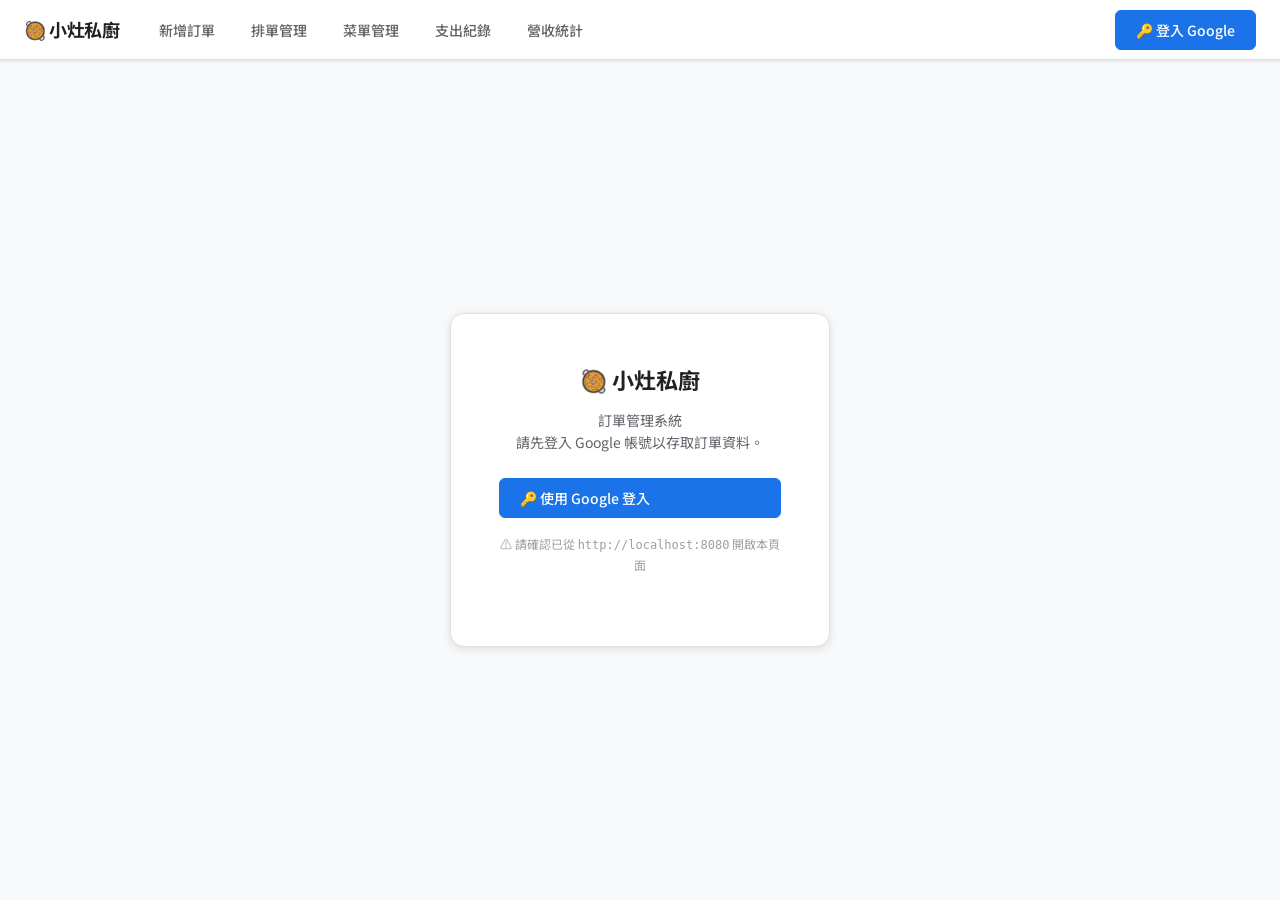
==== index.html @ 6d453546 "over all files 新增成本概念相關功能" ====
<!DOCTYPE html>
<html lang="zh-TW">
<head>
    <meta charset="UTF-8">
    <meta name="viewport" content="width=device-width, initial-scale=1.0">
    <title>小灶私廚 — 訂單管理系統</title>
    <meta name="description" content="小灶私廚內部訂單管理系統，管理訂單、排單與菜單。">
    <link rel="preconnect" href="https://fonts.googleapis.com">
    <link href="https://fonts.googleapis.com/css2?family=Noto+Sans+TC:wght@400;500;700&display=swap" rel="stylesheet">
    <link rel="stylesheet" href="css/style.css">
</head>
<body>

<!-- ========== 導覽列 ========== -->
<nav class="nav">
    <div class="nav-brand">小灶私廚</div>
    <div class="nav-links">
        <button class="nav-btn" data-page="order-new" id="nav-order-new">新增訂單</button>
        <button class="nav-btn" data-page="order-list" id="nav-order-list">排單管理</button>
        <button class="nav-btn" data-page="menu-mgmt" id="nav-menu-mgmt">菜單管理</button>
        <button class="nav-btn" data-page="expense" id="nav-expense">支出紀錄</button>
        <button class="nav-btn" data-page="revenue" id="nav-revenue">營收統計</button>
    </div>
    <div class="nav-user">
        <div id="userInfo" class="user-info hidden">
            <span id="userName"></span>
            <button class="btn-text" onclick="Auth.signOut()">登出</button>
        </div>
        <button id="signInBtn" class="btn btn-primary" onclick="Auth.signIn()">
            🔑 登入 Google
        </button>
    </div>
</nav>

<!-- ========== 主內容 ========== -->
<main class="main-content">

    <!-- 未登入提示 -->
    <div id="loginPrompt" class="login-prompt">
        <div class="login-card">
            <h2>🥘 小灶私廚</h2>
            <p>訂單管理系統<br>請先登入 Google 帳號以存取訂單資料。</p>
            <button class="btn btn-primary" style="width:100%" onclick="Auth.signIn()">
                🔑 使用 Google 登入
            </button>
            <p style="margin-top:16px;font-size:12px;color:#9aa0a6">
                ⚠️ 請確認已從 <code>http://localhost:8080</code> 開啟本頁面
            </p>
        </div>
    </div>

    <!-- 新增訂單 -->
    <div id="page-order-new" class="page hidden"></div>

    <!-- 排單管理 -->
    <div id="page-order-list" class="page hidden"></div>

    <!-- 菜單管理 -->
    <div id="page-menu-mgmt" class="page hidden"></div>

    <!-- 支出紀錄 -->
    <div id="page-expense" class="page hidden"></div>

    <!-- 營收統計 -->
    <div id="page-revenue" class="page hidden"></div>

</main>

<!-- ========== Toast 通知 ========== -->
<div id="toast" class="toast" role="alert" aria-live="polite"></div>

<!-- ========== 確認 Modal ========== -->
<div id="confirmModal" class="modal-overlay" role="dialog" aria-modal="true">
    <div class="modal">
        <p id="confirmMessage"></p>
        <div class="modal-actions">
            <button id="confirmCancel" class="btn btn-secondary">取消</button>
            <button id="confirmOk" class="btn btn-primary">確定</button>
        </div>
    </div>
</div>

<!-- ========== 訂單明細 Modal ========== -->
<div id="orderDetailModal" class="modal-overlay" role="dialog" aria-modal="true">
    <div class="modal modal-lg">
        <div class="modal-header">
            <h3 id="od-modal-title">訂單明細</h3>
            <button class="btn-icon" onclick="OrderList.closeDetail()">❌</button>
        </div>
        <div class="modal-body table-wrap">
            <table class="items-table" id="od-table">
                <thead>
                    <tr>
                        <th style="width:20%">品項名稱</th>
                        <th style="width:12%">數量</th>
                        <th style="width:10%">單價</th>
                        <th style="width:12%">小計</th>
                        <th style="width:25%">說明</th>
                        <th style="width:12%">出貨日</th>
                        <th style="width:15%">狀態</th>
                        <th style="width:5%"></th>
                    </tr>
                </thead>
                <tbody id="od-tbody"></tbody>
            </table>
            <button class="btn btn-outline btn-sm mt-12" onclick="OrderList.addItem()">
                ＋ 新增品項
            </button>
        </div>
        <div class="total-row mt-12" style="border-top:2px solid var(--color-border); padding-top:12px; margin-bottom: 0;">
            <span class="total-label">訂單總金額</span>
            <span class="total-amount" id="od-total">$0</span>
        </div>
        <div class="modal-actions mt-12">
            <button class="btn btn-secondary" onclick="OrderList.closeDetail()">取消</button>
            <button class="btn btn-primary" onclick="OrderList.saveDetail()">💾 確定儲存</button>
        </div>
    </div>
</div>

<!-- ========== Loading ========== -->
<div id="loadingOverlay" class="loading-overlay" aria-hidden="true">
    <div class="loading-spinner"></div>
</div>

<!-- ========== Scripts ========== -->
<!-- Google Identity Services -->
<script src="https://accounts.google.com/gsi/client" async defer></script>

<script src="js/config.js"></script>
<script src="js/utils.js"></script>
<script src="js/sheets.js"></script>
<script src="js/auth.js"></script>
<script src="js/order-new.js"></script>
<script src="js/order-list.js"></script>
<script src="js/menu-mgmt.js"></script>
<script src="js/expense.js"></script>
<script src="js/revenue.js"></script>
<script src="js/app.js"></script>

</body>
</html>
---- css/style.css ----
/* ==============================
   全域變數 & 重置
============================== */
@import url('https://fonts.googleapis.com/css2?family=Noto+Sans+TC:wght@400;500;700&display=swap');

:root {
    --color-bg: #f8f9fa;
    --color-surface: #ffffff;
    --color-border: #e0e0e0;
    --color-border-focus: #1a73e8;
    --color-text: #202124;
    --color-text-secondary: #5f6368;
    --color-primary: #1a73e8;
    --color-primary-hover: #1557b0;
    --color-primary-light: #e8f0fe;
    --color-success: #34a853;
    --color-success-light: #e6f4ea;
    --color-warning: #f9ab00;
    --color-warning-light: #fef3cd;
    --color-danger: #d93025;
    --color-danger-light: #fce8e6;
    --color-nav-h: 60px;
    --radius-sm: 6px;
    --radius: 10px;
    --radius-lg: 14px;
    --shadow-sm: 0 1px 3px rgba(60,64,67,.15);
    --shadow: 0 2px 8px rgba(60,64,67,.15);
    --transition: 0.18s ease;
}

*, *::before, *::after { box-sizing: border-box; margin: 0; padding: 0; }

body {
    font-family: 'Noto Sans TC', -apple-system, BlinkMacSystemFont, 'Segoe UI', sans-serif;
    font-size: 14px;
    color: var(--color-text);
    background: var(--color-bg);
    line-height: 1.6;
    -webkit-font-smoothing: antialiased;
}

/* ==============================
   導覽列
============================== */
.nav {
    position: fixed;
    top: 0; left: 0; right: 0;
    height: var(--color-nav-h);
    background: var(--color-surface);
    border-bottom: 1px solid var(--color-border);
    display: flex;
    align-items: center;
    padding: 0 24px;
    gap: 24px;
    z-index: 100;
    box-shadow: var(--shadow-sm);
}

.nav-brand {
    font-size: 18px;
    font-weight: 700;
    color: var(--color-text);
    white-space: nowrap;
    letter-spacing: -0.5px;
}

.nav-brand::before {
    content: '🥘 ';
}

.nav-links {
    display: flex;
    gap: 4px;
    flex: 1;
}

.nav-btn {
    padding: 6px 16px;
    border: none;
    background: transparent;
    color: var(--color-text-secondary);
    font-size: 14px;
    font-family: inherit;
    border-radius: var(--radius-sm);
    cursor: pointer;
    transition: background var(--transition), color var(--transition);
    font-weight: 500;
    white-space: nowrap;
}

.nav-btn:hover { background: var(--color-bg); color: var(--color-text); }
.nav-btn.active { background: var(--color-primary-light); color: var(--color-primary); }

.nav-user {
    display: flex;
    align-items: center;
    gap: 12px;
    margin-left: auto;
}

.user-info {
    display: flex;
    align-items: center;
    gap: 10px;
    font-size: 13px;
    color: var(--color-text-secondary);
}

/* ==============================
   主內容區
============================== */
.main-content {
    margin-top: var(--color-nav-h);
    padding: 28px 32px;
    max-width: 1200px;
    margin-left: auto;
    margin-right: auto;
}

.page { animation: fadeIn 0.2s ease; }
@keyframes fadeIn { from { opacity: 0; transform: translateY(6px); } to { opacity: 1; transform: translateY(0); } }

.page-header { margin-bottom: 20px; }
.page-title { font-size: 24px; font-weight: 700; color: var(--color-text); }

/* ==============================
   卡片
============================== */
.card {
    background: var(--color-surface);
    border: 1px solid var(--color-border);
    border-radius: var(--radius-lg);
    padding: 24px;
    margin-bottom: 16px;
}

.card-title { font-size: 16px; font-weight: 600; margin-bottom: 16px; }

.card-header-row {
    display: flex;
    align-items: center;
    justify-content: space-between;
    margin-bottom: 16px;
    flex-wrap: wrap;
    gap: 10px;
}

/* ==============================
   表單元素
============================== */
.form-group {
    display: flex;
    flex-direction: column;
    gap: 6px;
}

.form-label {
    font-size: 13px;
    font-weight: 500;
    color: var(--color-text-secondary);
}

.form-control {
    padding: 9px 12px;
    border: 1px solid var(--color-border);
    border-radius: var(--radius-sm);
    font-size: 14px;
    font-family: inherit;
    color: var(--color-text);
    background: var(--color-surface);
    transition: border-color var(--transition), box-shadow var(--transition);
    width: 100%;
}

.form-control:focus {
    outline: none;
    border-color: var(--color-border-focus);
    box-shadow: 0 0 0 3px rgba(26,115,232,.12);
}

.form-control:read-only { background: var(--color-bg); cursor: default; }
.form-control.form-control-sm { padding: 6px 10px; font-size: 13px; }

.required { color: var(--color-danger); }

/* 篩選器佈局 */
.filter-grid {
    display: grid;
    grid-template-columns: repeat(auto-fill, minmax(170px, 1fr));
    gap: 16px;
    align-items: end;
}

.filter-row {
    display: flex;
    gap: 12px;
    align-items: flex-end;
    flex-wrap: wrap;
}

.form-row-3 {
    display: grid;
    grid-template-columns: repeat(3, 1fr);
    gap: 20px;
    margin-bottom: 16px;
}

.form-row-1 { margin-bottom: 4px; }

.form-group-action { justify-content: flex-end; }

/* ==============================
   按鈕
============================== */
.btn {
    display: inline-flex;
    align-items: center;
    gap: 6px;
    padding: 9px 20px;
    border-radius: var(--radius-sm);
    font-size: 14px;
    font-family: inherit;
    font-weight: 500;
    cursor: pointer;
    border: 1px solid transparent;
    transition: background var(--transition), box-shadow var(--transition), opacity var(--transition);
    white-space: nowrap;
}

.btn:active { transform: scale(0.98); }

.btn-primary {
    background: var(--color-primary);
    color: #fff;
    border-color: var(--color-primary);
}
.btn-primary:hover { background: var(--color-primary-hover); border-color: var(--color-primary-hover); }

.btn-secondary {
    background: var(--color-bg);
    color: var(--color-text);
    border-color: var(--color-border);
}
.btn-secondary:hover { background: #e8eaed; }

.btn-outline {
    background: transparent;
    color: var(--color-primary);
    border-color: var(--color-primary);
}
.btn-outline:hover { background: var(--color-primary-light); }

.btn-ghost {
    background: transparent;
    color: var(--color-text-secondary);
    border-color: transparent;
}
.btn-ghost:hover { background: var(--color-bg); color: var(--color-text); }

.btn-danger {
    background: var(--color-danger);
    color: #fff;
    border-color: var(--color-danger);
}
.btn-danger:hover { background: #b52a1d; }

.btn-sm { padding: 6px 14px; font-size: 13px; }

.btn-group { display: flex; gap: 8px; }
.btn-text { background: none; border: none; color: var(--color-primary); cursor: pointer; font-size: 13px; padding: 0; font-family: inherit; }
.btn-text:hover { text-decoration: underline; }

.btn-icon {
    background: none;
    border: none;
    color: var(--color-text-secondary);
    cursor: pointer;
    padding: 4px 8px;
    border-radius: var(--radius-sm);
    font-size: 13px;
    transition: background var(--transition), color var(--transition);
}
.btn-icon:hover { background: var(--color-danger-light); color: var(--color-danger); }

/* ==============================
   表格
============================== */
.table-wrap { overflow-x: auto; }

.data-table, .items-table {
    width: 100%;
    border-collapse: collapse;
    font-size: 13px;
}

.items-table { min-width: 800px; }
.items-table select.form-control, .items-table input.form-control { min-width: 85px; }
.items-table select.od-name, .items-table select[id^="on-item-name"] { min-width: 150px; }

.data-table th, .items-table th {
    padding: 10px 12px;
    text-align: left;
    font-weight: 600;
    font-size: 12px;
    color: var(--color-text-secondary);
    border-bottom: 2px solid var(--color-border);
    white-space: nowrap;
}

.data-table td, .items-table td {
    padding: 10px 12px;
    border-bottom: 1px solid var(--color-border);
    vertical-align: middle;
}

.data-table tr:last-child td, .items-table tr:last-child td { border-bottom: none; }
.data-table tbody tr:hover { background: #f6f8ff; }

.text-right { text-align: right; }
.text-center { text-align: center; }

/* ==============================
   徽章 & 標籤
============================== */
.badge, .tag {
    display: inline-block;
    padding: 2px 10px;
    border-radius: 20px;
    font-size: 12px;
    font-weight: 500;
}

.badge-pending { background: var(--color-warning-light); color: #7a5c00; }
.badge-done { background: var(--color-success-light); color: #137333; }
.badge-shipped { background: var(--color-primary-light); color: var(--color-primary); }

.tag { background: var(--color-bg); color: var(--color-text-secondary); border: 1px solid var(--color-border); }

/* ==============================
   Checkbox
============================== */
.checkbox-label {
    display: flex;
    align-items: center;
    gap: 8px;
    cursor: pointer;
    font-size: 13px;
    font-weight: 500;
    color: var(--color-text-secondary);
}

input[type="checkbox"] {
    width: 16px;
    height: 16px;
    accent-color: var(--color-primary);
    cursor: pointer;
}

/* ==============================
   訂單頁專用
============================== */
.items-table-wrap { margin-bottom: 12px; overflow-x: auto; width: 100%; }

.total-row {
    display: flex;
    justify-content: space-between;
    align-items: center;
    padding: 12px 0;
    border-top: 2px solid var(--color-border);
    margin-bottom: 16px;
}

.total-label { font-size: 15px; font-weight: 600; }
.total-amount { font-size: 22px; font-weight: 700; color: var(--color-primary); }

.action-row { display: flex; justify-content: flex-end; gap: 10px; }

/* ==============================
   營收統計
============================== */
.stats-cards {
    display: grid;
    grid-template-columns: repeat(4, 1fr);
    gap: 16px;
    margin-bottom: 16px;
}

.stat-card {
    background: var(--color-surface);
    border: 1px solid var(--color-border);
    border-radius: var(--radius-lg);
    padding: 20px 24px;
    text-align: center;
}

.stat-card-success { border-left: 4px solid var(--color-success); }
.stat-card-warning { border-left: 4px solid var(--color-warning); }

.stat-label { font-size: 12px; color: var(--color-text-secondary); font-weight: 500; margin-bottom: 8px; }
.stat-value { font-size: 26px; font-weight: 700; color: var(--color-text); }

.two-col-grid { display: grid; grid-template-columns: 1fr 1fr; gap: 16px; }

/* ==============================
   登入提示
============================== */
.login-prompt {
    display: flex;
    align-items: center;
    justify-content: center;
    min-height: calc(100vh - var(--color-nav-h) - 56px);
}

.login-card {
    text-align: center;
    max-width: 380px;
    padding: 48px;
    background: var(--color-surface);
    border: 1px solid var(--color-border);
    border-radius: var(--radius-lg);
    box-shadow: var(--shadow);
}

.login-card h2 { font-size: 22px; font-weight: 700; margin-bottom: 12px; }
.login-card p { color: var(--color-text-secondary); margin-bottom: 24px; font-size: 14px; }

/* ==============================
   輔助 class
============================== */
.hidden { display: none !important; }
.mt-12 { margin-top: 12px; }
.text-secondary { color: var(--color-text-secondary); }
.text-sm { font-size: 12px; }
.fw-medium { font-weight: 500; }
.result-info { display: flex; align-items: center; gap: 16px; }

/* ==============================
   Toast 通知
============================== */
.toast {
    position: fixed;
    bottom: 28px;
    left: 50%;
    transform: translateX(-50%) translateY(80px);
    padding: 12px 24px;
    border-radius: var(--radius);
    font-size: 14px;
    font-weight: 500;
    color: #fff;
    background: #3c4043;
    box-shadow: var(--shadow);
    z-index: 9999;
    opacity: 0;
    transition: transform 0.3s ease, opacity 0.3s ease;
    white-space: nowrap;
}

.toast.show { transform: translateX(-50%) translateY(0); opacity: 1; }
.toast-success { background: var(--color-success); }
.toast-error { background: var(--color-danger); }
.toast-warning { background: var(--color-warning); color: #3c2e00; }

/* ==============================
   確認 Modal
============================== */
.modal-overlay {
    position: fixed;
    inset: 0;
    background: rgba(32,33,36,0.4);
    display: flex;
    align-items: center;
    justify-content: center;
    z-index: 9000;
    opacity: 0;
    pointer-events: none;
    transition: opacity 0.2s ease;
}

.modal-overlay.show { opacity: 1; pointer-events: auto; }

.modal {
    background: var(--color-surface);
    border-radius: var(--radius-lg);
    padding: 28px 32px;
    max-width: 400px;
    width: 90%;
    box-shadow: var(--shadow);
    transform: scale(0.95);
    transition: transform 0.2s ease;
}

.modal-overlay.show .modal { transform: scale(1); }
.modal p { font-size: 15px; margin-bottom: 20px; line-height: 1.6; }
.modal-actions { display: flex; justify-content: flex-end; gap: 10px; }

.modal-lg { max-width: 900px; width: 95%; max-height: 90vh; display: flex; flex-direction: column; padding: 24px; }
.modal-header { display: flex; justify-content: space-between; align-items: center; margin-bottom: 16px; font-size: 18px; font-weight: 700; color: var(--color-text); border-bottom: 1px solid var(--color-border); padding-bottom: 12px; }
.modal-body { overflow-y: auto; flex: 1; padding: 4px 0; }
.modal-body .table-wrap { margin: 0; width: 100%; border: 1px solid var(--color-border); border-radius: var(--radius-sm); }

/* ==============================
   Loading Overlay
============================== */
.loading-overlay {
    position: fixed;
    inset: 0;
    background: rgba(255,255,255,0.7);
    display: flex;
    align-items: center;
    justify-content: center;
    z-index: 8000;
    opacity: 0;
    pointer-events: none;
    transition: opacity 0.2s ease;
}

.loading-overlay.show { opacity: 1; pointer-events: auto; }

.loading-spinner {
    width: 36px;
    height: 36px;
    border: 3px solid var(--color-border);
    border-top-color: var(--color-primary);
    border-radius: 50%;
    animation: spin 0.7s linear infinite;
}

@keyframes spin { to { transform: rotate(360deg); } }

/* ==============================
   狀態選擇下拉顏色
============================== */
.status-select, .od-status { font-size: 12px; font-weight: 500; min-width: 85px; }

/* ==============================
   響應式
============================== */
@media (max-width: 900px) {
    .main-content { padding: 16px; }
    .form-row-3 { grid-template-columns: 1fr 1fr; }
    .stats-cards { grid-template-columns: repeat(2, 1fr); }
    .two-col-grid { grid-template-columns: 1fr; }
    .nav { padding: 0 16px; gap: 12px; }
    .nav-links { gap: 0; }
    .nav-btn { padding: 6px 10px; font-size: 13px; }
}

@media (max-width: 768px) {
    .nav-links {
        overflow-x: auto; /* 手機版導覽列可橫向滑動 */
        -webkit-overflow-scrolling: touch;
        scrollbar-width: none;
    }
    .nav-links::-webkit-scrollbar { display: none; }
    .user-info span#userName { display: none; } /* 手機版隱藏使用者名稱，只留登出按鈕 */
    .page-title { font-size: 20px; }
}

@media (max-width: 640px) {
    .card { padding: 16px; }
    .form-row-3 { grid-template-columns: 1fr; }
    .stats-cards { grid-template-columns: 1fr; }
    .filter-grid { grid-template-columns: 1fr; }
    .filter-row { flex-direction: column; align-items: stretch; }
    .filter-row .btn { width: 100%; justify-content: center; }
    
    /* 讓表格在手機上滿版並可滑動 */
    .table-wrap, .items-table-wrap {
        margin: 0 -16px;
        width: calc(100% + 32px);
        padding: 0 16px;
    }
    .data-table th, .items-table th,
    .data-table td, .items-table td {
        white-space: nowrap; 
        padding: 10px;
    }
    
    .login-card { padding: 32px 20px; }
    
    /* 新增訂單底部的總計區域改為直向 */
    .total-row {
        flex-direction: column;
        align-items: flex-start;
        gap: 8px;
    }
    .action-row {
        width: 100%;
        display: grid;
        grid-template-columns: 1fr 1fr;
    }
    .action-row .btn { justify-content: center; width: 100%; }
}
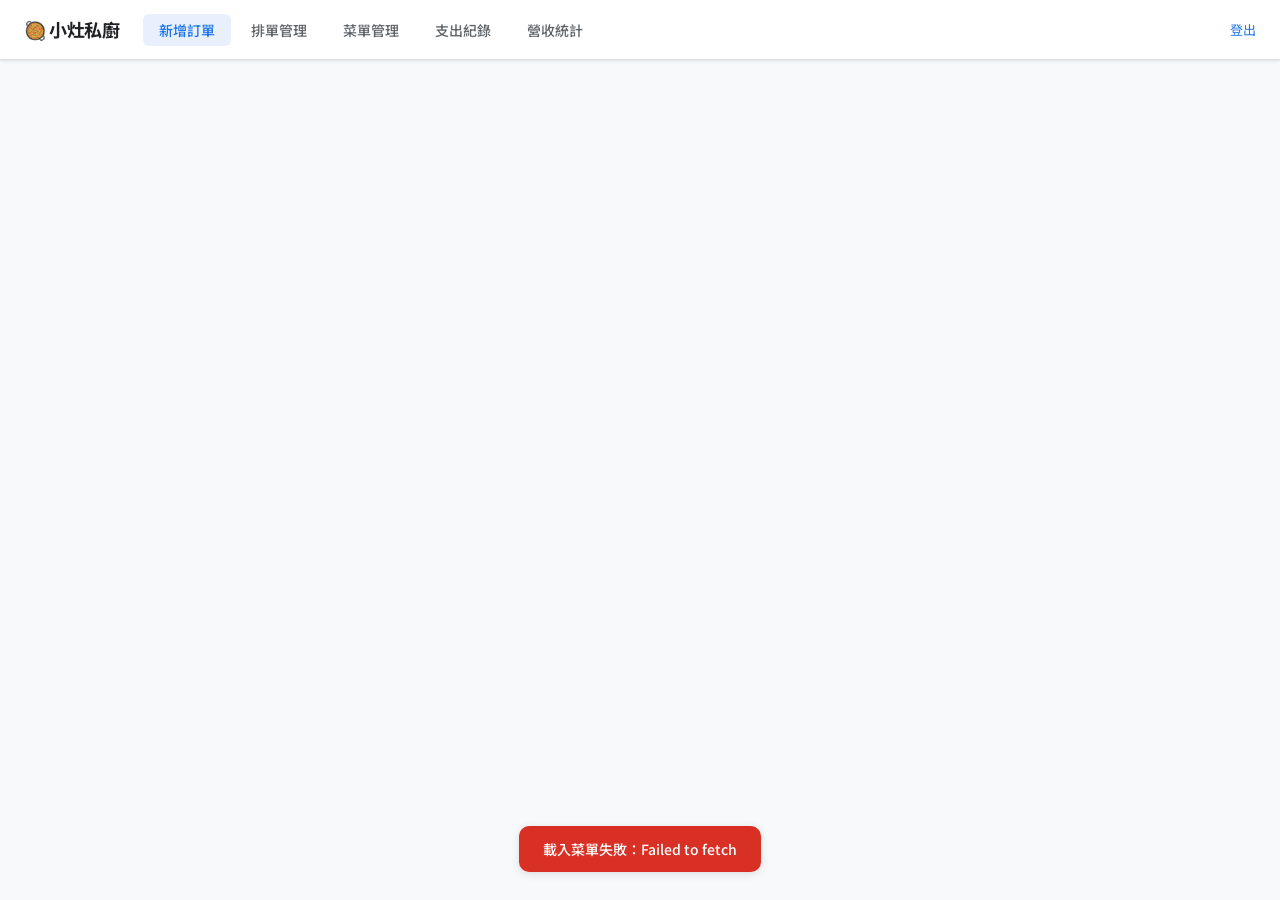
==== commit 5a5d5005: "Add files via upload" ====
--- a/index.html
+++ b/index.html
@@ -127,16 +127,16 @@
 <!-- Google Identity Services -->
 <script src="https://accounts.google.com/gsi/client" async defer></script>
 
-<script src="js/config.js"></script>
-<script src="js/utils.js"></script>
-<script src="js/sheets.js"></script>
-<script src="js/auth.js"></script>
-<script src="js/order-new.js"></script>
-<script src="js/order-list.js"></script>
-<script src="js/menu-mgmt.js"></script>
-<script src="js/expense.js"></script>
-<script src="js/revenue.js"></script>
-<script src="js/app.js"></script>
+<script src="js/config.js?v=2"></script>
+<script src="js/utils.js?v=2"></script>
+<script src="js/sheets.js?v=2"></script>
+<script src="js/auth.js?v=2"></script>
+<script src="js/order-new.js?v=2"></script>
+<script src="js/order-list.js?v=2"></script>
+<script src="js/menu-mgmt.js?v=2"></script>
+<script src="js/expense.js?v=2"></script>
+<script src="js/revenue.js?v=2"></script>
+<script src="js/app.js?v=2"></script>
 
 </body>
 </html>
--- a/css/style.css
+++ b/css/style.css
@@ -293,7 +293,7 @@
     font-size: 13px;
 }
 
-.items-table { min-width: 800px; }
+.items-table, #mm-table { min-width: 800px; }
 .items-table select.form-control, .items-table input.form-control { min-width: 85px; }
 .items-table select.od-name, .items-table select[id^="on-item-name"] { min-width: 150px; }
 
@@ -380,9 +380,9 @@
 ============================== */
 .stats-cards {
     display: grid;
-    grid-template-columns: repeat(4, 1fr);
+    grid-template-columns: repeat(auto-fit, minmax(180px, 1fr));
     gap: 16px;
-    margin-bottom: 16px;
+    margin-bottom: 24px;
 }
 
 .stat-card {
@@ -508,7 +508,7 @@
     display: flex;
     align-items: center;
     justify-content: center;
-    z-index: 8000;
+    z-index: 99999;
     opacity: 0;
     pointer-events: none;
     transition: opacity 0.2s ease;
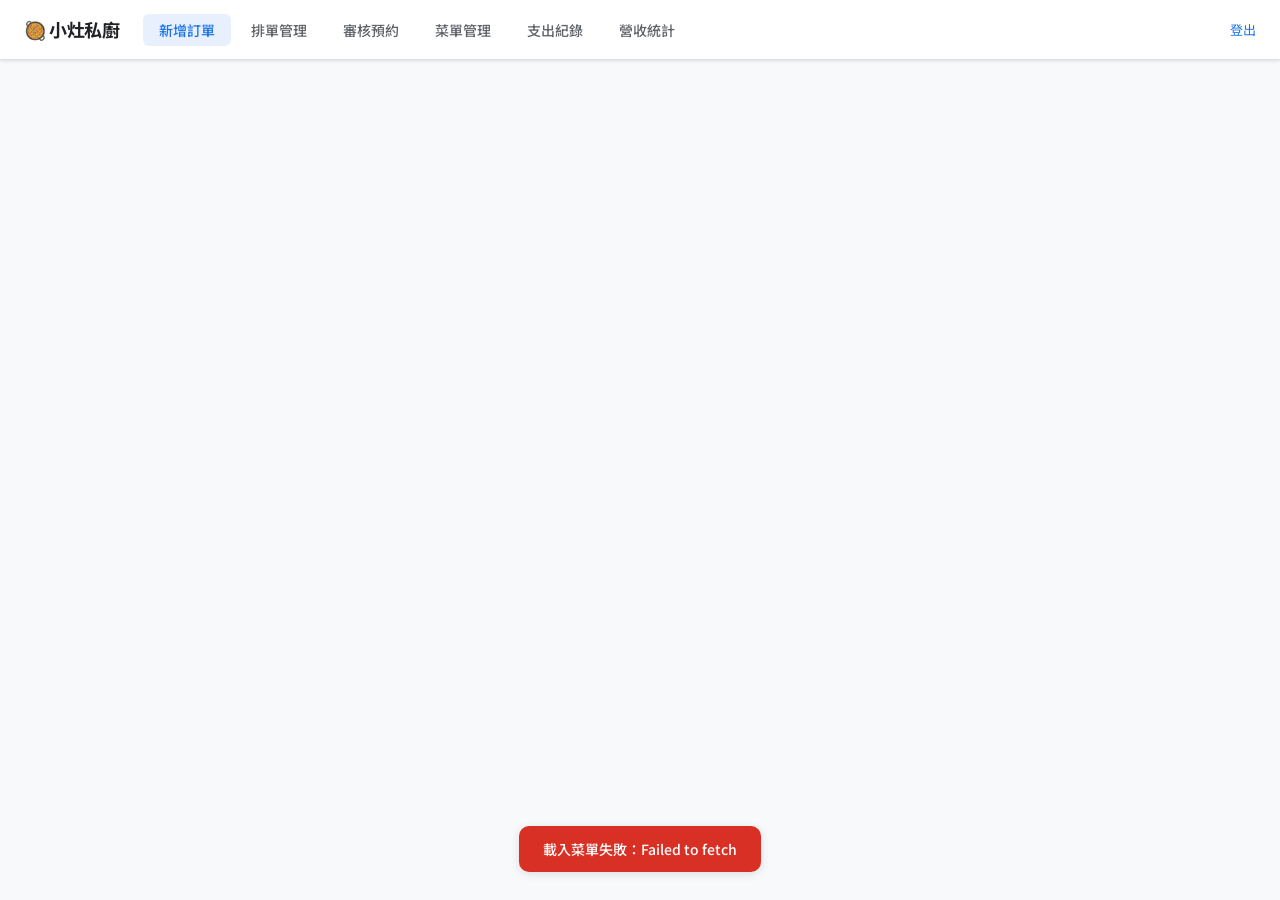
==== commit 29eebffb: "大改版，新增客戶預約頁面，菜單頁面，審核頁面" ====
--- a/index.html
+++ b/index.html
@@ -17,6 +17,7 @@
     <div class="nav-links">
         <button class="nav-btn" data-page="order-new" id="nav-order-new">新增訂單</button>
         <button class="nav-btn" data-page="order-list" id="nav-order-list">排單管理</button>
+        <button class="nav-btn" data-page="pending-orders" id="nav-pending-orders">審核預約</button>
         <button class="nav-btn" data-page="menu-mgmt" id="nav-menu-mgmt">菜單管理</button>
         <button class="nav-btn" data-page="expense" id="nav-expense">支出紀錄</button>
         <button class="nav-btn" data-page="revenue" id="nav-revenue">營收統計</button>
@@ -54,6 +55,9 @@
 
     <!-- 排單管理 -->
     <div id="page-order-list" class="page hidden"></div>
+
+    <!-- 審核預約 -->
+    <div id="page-pending-orders" class="page hidden"></div>
 
     <!-- 菜單管理 -->
     <div id="page-menu-mgmt" class="page hidden"></div>
@@ -133,6 +137,7 @@
 <script src="js/auth.js?v=2"></script>
 <script src="js/order-new.js?v=2"></script>
 <script src="js/order-list.js?v=2"></script>
+<script src="js/pending-orders.js?v=2"></script>
 <script src="js/menu-mgmt.js?v=2"></script>
 <script src="js/expense.js?v=2"></script>
 <script src="js/revenue.js?v=2"></script>
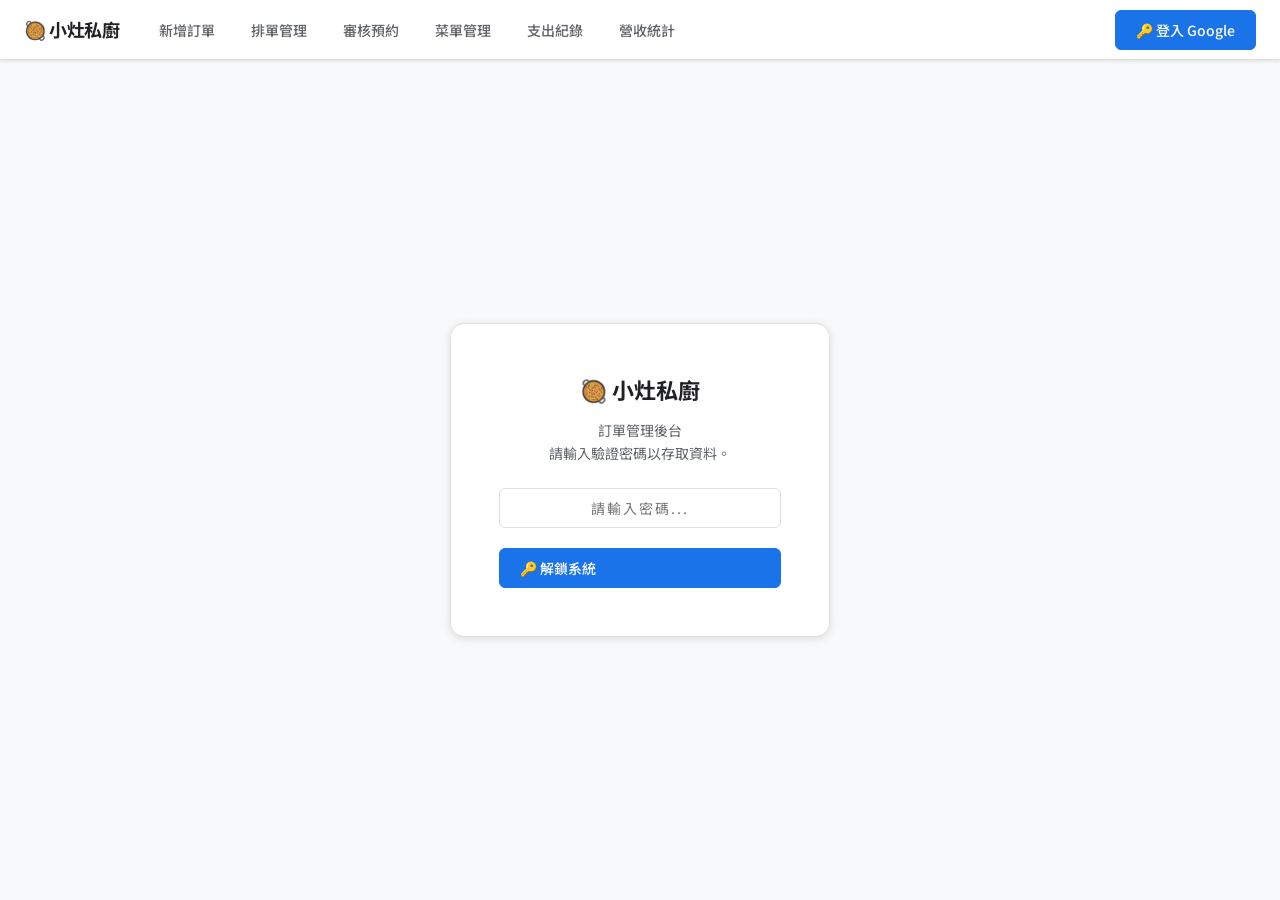
==== commit 0642c3a2: "Add files via upload" ====
--- a/index.html
+++ b/index.html
@@ -40,13 +40,11 @@
     <div id="loginPrompt" class="login-prompt">
         <div class="login-card">
             <h2>🥘 小灶私廚</h2>
-            <p>訂單管理系統<br>請先登入 Google 帳號以存取訂單資料。</p>
+            <p>訂單管理後台<br>請輸入驗證密碼以存取資料。</p>
+            <input type="password" id="admin-password" class="form-control" placeholder="請輸入密碼..." style="margin-bottom: 20px; text-align: center; letter-spacing: 2px;">
             <button class="btn btn-primary" style="width:100%" onclick="Auth.signIn()">
-                🔑 使用 Google 登入
+                🔑 解鎖系統
             </button>
-            <p style="margin-top:16px;font-size:12px;color:#9aa0a6">
-                ⚠️ 請確認已從 <code>http://localhost:8080</code> 開啟本頁面
-            </p>
         </div>
     </div>
 
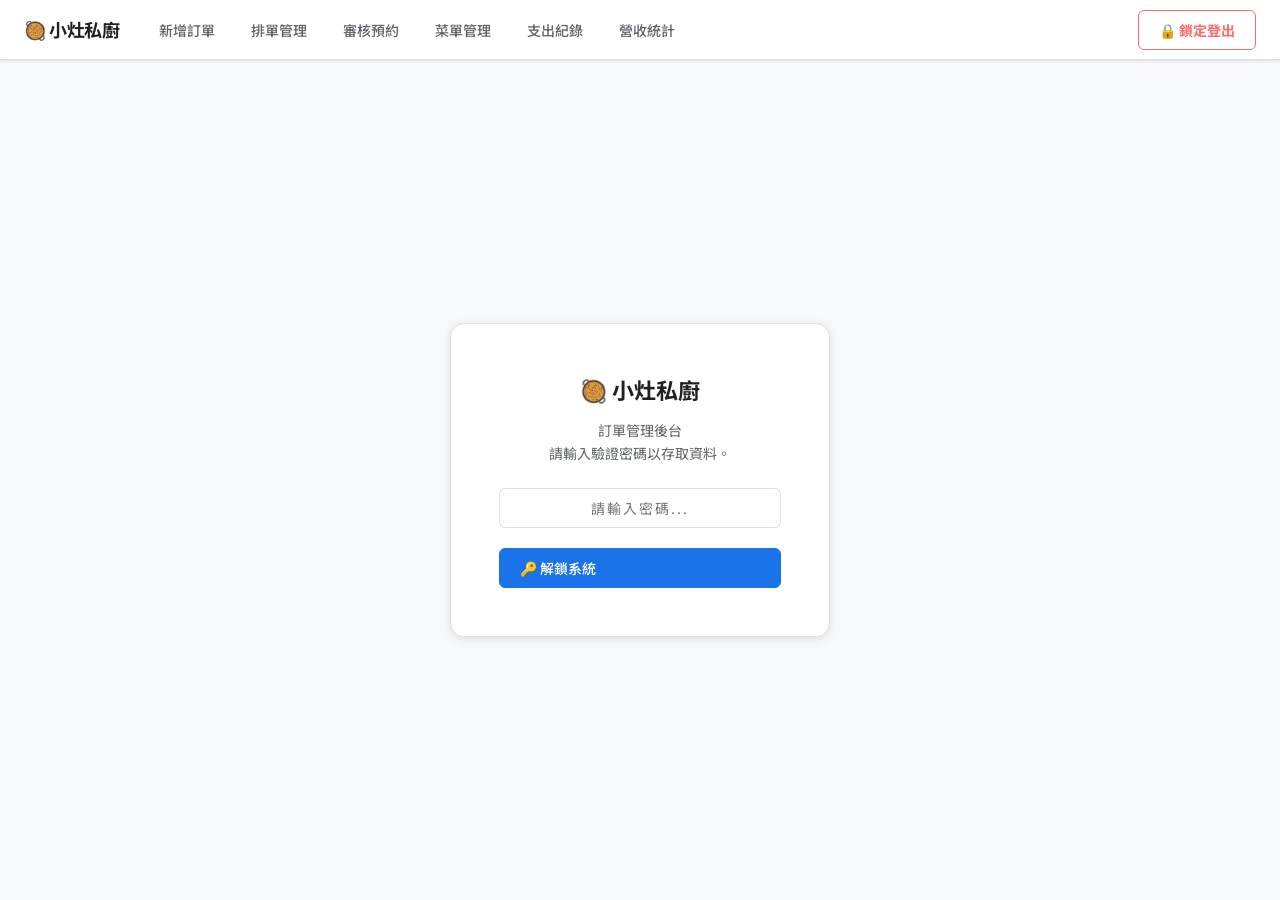
==== commit e8212629: "Add files via upload" ====
--- a/index.html
+++ b/index.html
@@ -23,12 +23,8 @@
         <button class="nav-btn" data-page="revenue" id="nav-revenue">營收統計</button>
     </div>
     <div class="nav-user">
-        <div id="userInfo" class="user-info hidden">
-            <span id="userName"></span>
-            <button class="btn-text" onclick="Auth.signOut()">登出</button>
-        </div>
-        <button id="signInBtn" class="btn btn-primary" onclick="Auth.signIn()">
-            🔑 登入 Google
+        <button class="btn btn-outline" style="border-color: #ff6b6b; color: #ff6b6b; font-weight: bold;" onclick="Auth.signOut()">
+            🔒 鎖定登出
         </button>
     </div>
 </nav>
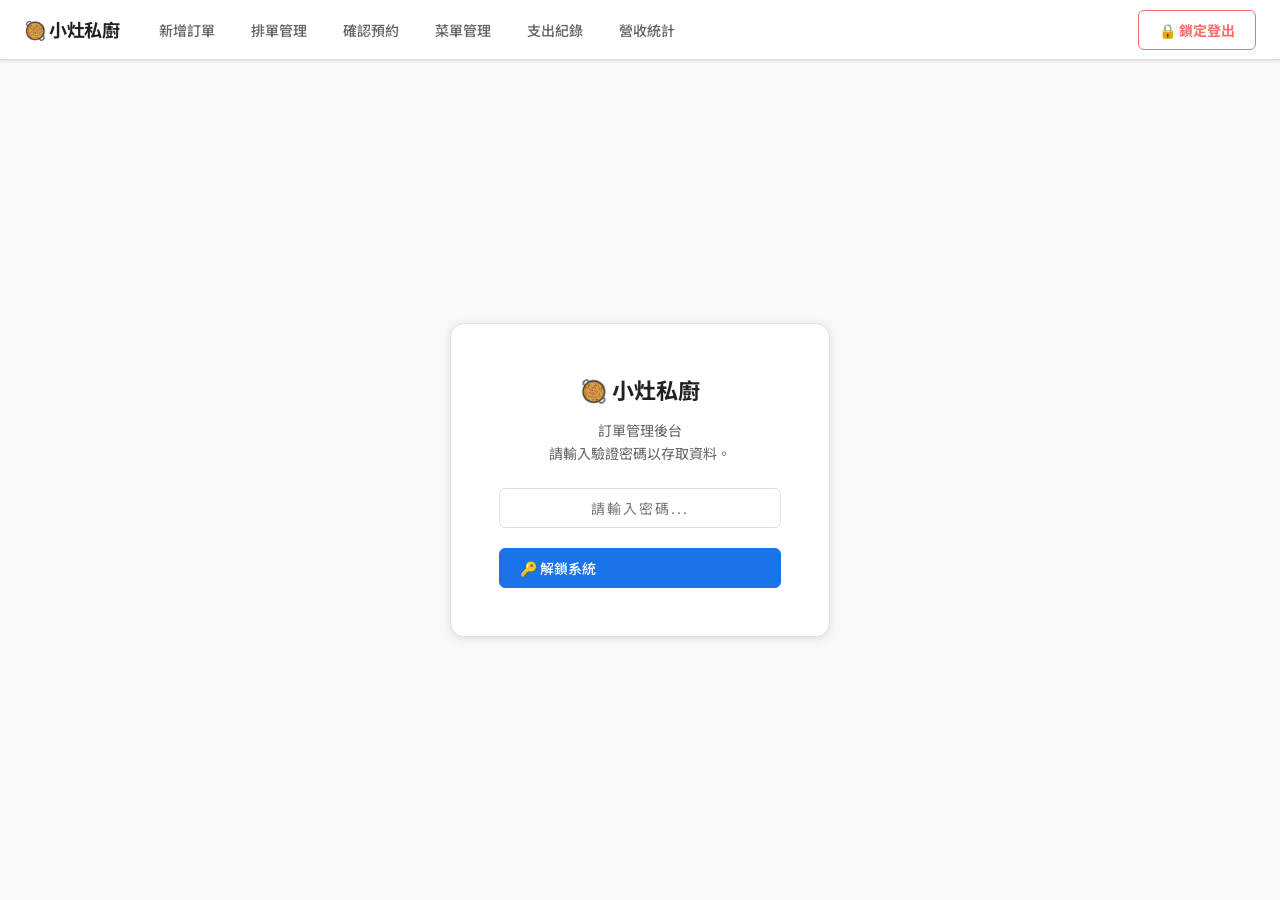
==== commit 89d6835a: "Add files via upload" ====
--- a/index.html
+++ b/index.html
@@ -17,7 +17,7 @@
     <div class="nav-links">
         <button class="nav-btn" data-page="order-new" id="nav-order-new">新增訂單</button>
         <button class="nav-btn" data-page="order-list" id="nav-order-list">排單管理</button>
-        <button class="nav-btn" data-page="pending-orders" id="nav-pending-orders">審核預約</button>
+        <button class="nav-btn" data-page="pending-orders" id="nav-pending-orders">確認預約</button>
         <button class="nav-btn" data-page="menu-mgmt" id="nav-menu-mgmt">菜單管理</button>
         <button class="nav-btn" data-page="expense" id="nav-expense">支出紀錄</button>
         <button class="nav-btn" data-page="revenue" id="nav-revenue">營收統計</button>
@@ -50,7 +50,7 @@
     <!-- 排單管理 -->
     <div id="page-order-list" class="page hidden"></div>
 
-    <!-- 審核預約 -->
+    <!-- 確認預約 -->
     <div id="page-pending-orders" class="page hidden"></div>
 
     <!-- 菜單管理 -->
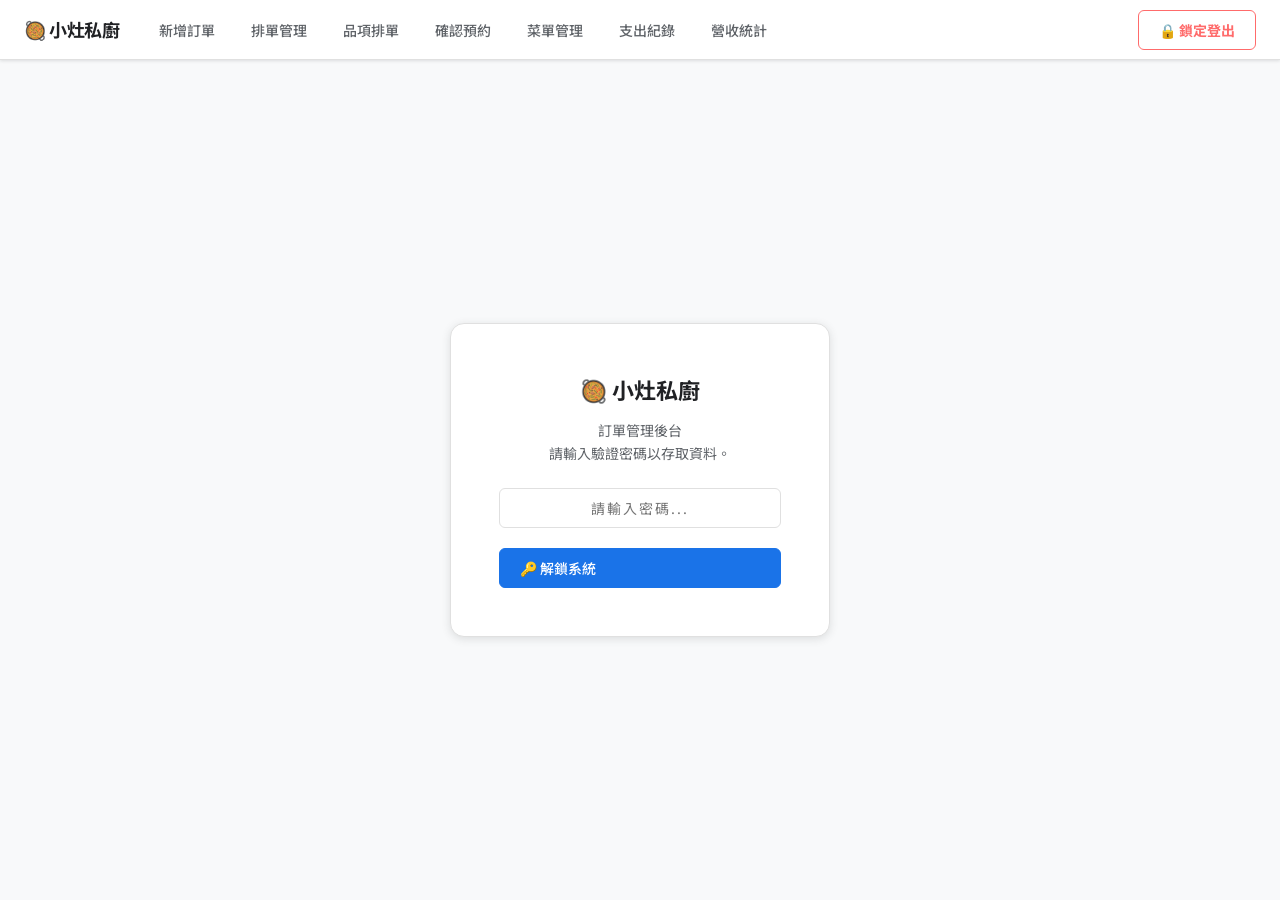
==== commit f978550c: "feat: 新增品項排單管理頁面並修復後台新增訂單取號序號同步 Bug - 修復後台新增訂單取號機制：重構為動態從 SystemConfig 讀取台北時間與序號，並於儲存時同步將更新後序號回寫至 CO" ====
--- a/index.html
+++ b/index.html
@@ -17,6 +17,7 @@
     <div class="nav-links">
         <button class="nav-btn" data-page="order-new" id="nav-order-new">新增訂單</button>
         <button class="nav-btn" data-page="order-list" id="nav-order-list">排單管理</button>
+        <button class="nav-btn" data-page="schedule-mgmt-item" id="nav-schedule-mgmt-item">品項排單</button>
         <button class="nav-btn" data-page="pending-orders" id="nav-pending-orders">確認預約</button>
         <button class="nav-btn" data-page="menu-mgmt" id="nav-menu-mgmt">菜單管理</button>
         <button class="nav-btn" data-page="expense" id="nav-expense">支出紀錄</button>
@@ -49,6 +50,9 @@
 
     <!-- 排單管理 -->
     <div id="page-order-list" class="page hidden"></div>
+
+    <!-- 品項排單 -->
+    <div id="page-schedule-mgmt-item" class="page hidden"></div>
 
     <!-- 確認預約 -->
     <div id="page-pending-orders" class="page hidden"></div>
@@ -101,9 +105,14 @@
                 </thead>
                 <tbody id="od-tbody"></tbody>
             </table>
-            <button class="btn btn-outline btn-sm mt-12" onclick="OrderList.addItem()">
-                ＋ 新增品項
-            </button>
+            <div style="display:flex; gap:8px; margin-top:12px;">
+                <button class="btn btn-outline btn-sm" onclick="OrderList.addItem()">
+                    ＋ 新增品項
+                </button>
+                <button class="btn btn-outline btn-sm" style="color:var(--color-danger); border-color:var(--color-danger)" onclick="OrderList.addDiscount()">
+                    ＋ 新增折扣
+                </button>
+            </div>
         </div>
         <div class="total-row mt-12" style="border-top:2px solid var(--color-border); padding-top:12px; margin-bottom: 0;">
             <span class="total-label">訂單總金額</span>
@@ -135,6 +144,7 @@
 <script src="js/menu-mgmt.js?v=2"></script>
 <script src="js/expense.js?v=2"></script>
 <script src="js/revenue.js?v=2"></script>
+<script src="js/schedule-mgmt-item.js?v=2"></script>
 <script src="js/app.js?v=2"></script>
 
 </body>
